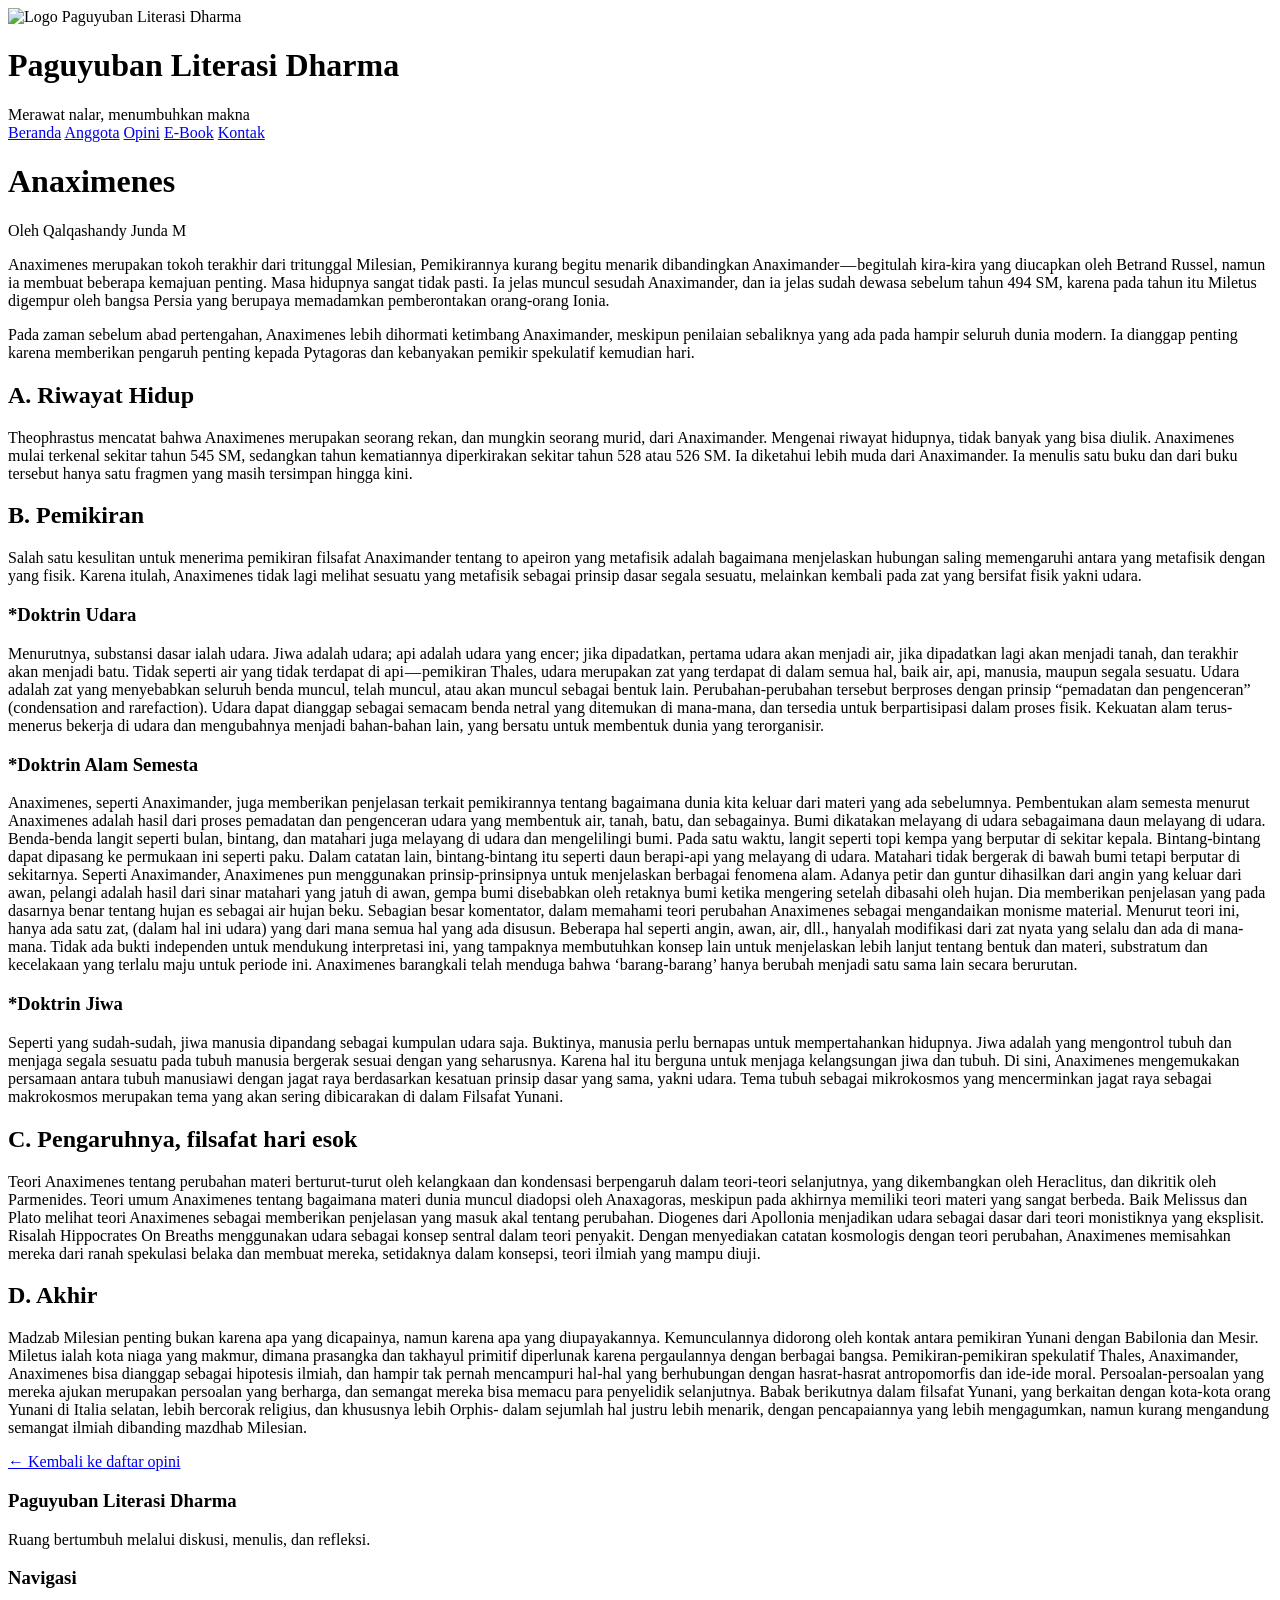
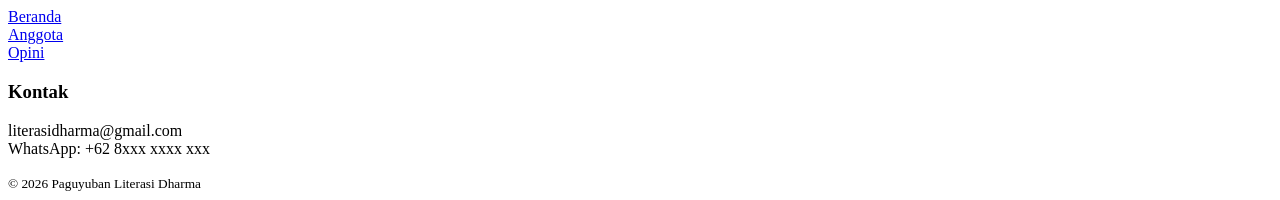
==== anaximenes.html @ f736228f "Add files via upload" ====
<!DOCTYPE html>
<html lang="id">
<head>
  <meta charset="UTF-8">
  <title>Anaximenes | Paguyuban Literasi Dharma</title>

  <link href="https://fonts.googleapis.com/css2?family=Playfair+Display:wght@600;700;800&family=Source+Serif+4:wght@400;500;600&display=swap" rel="stylesheet">
  <link rel="stylesheet" href="../css/style.css">
</head>
<body>

<header class="header">
  <div class="header-inner">

    <div class="brand">
      <img src="../assets/img/logo.png" alt="Logo Paguyuban Literasi Dharma" class="logo">
      <div class="brand-text">
        <h1>Paguyuban Literasi Dharma</h1>
        <span>Merawat nalar, menumbuhkan makna</span>
      </div>
    </div>

    <nav class="navbar">
      <a href="../index.html">Beranda</a>
      <a href="../anggota.html">Anggota</a>
      <a href="../opini.html" class="active">Opini</a>
      <a href="../ebook.html">E-Book</a>
      <a href="../kontak.html">Kontak</a>
    </nav>

  </div>
</header>

<main class="container opini-detail">

  <h1 class="opini-judul">Anaximenes</h1>
  <p class="opini-penulis">Oleh Qalqashandy Junda M</p>

  <article class="opini-isi">

    <p>
      Anaximenes merupakan tokoh terakhir dari tritunggal 
      Milesian, Pemikirannya kurang begitu menarik dibandingkan 
      Anaximander — begitulah kira-kira yang diucapkan oleh Betrand 
      Russel, namun ia membuat beberapa kemajuan penting. Masa hidupnya 
      sangat tidak pasti. Ia jelas muncul sesudah Anaximander, dan ia jelas sudah 
      dewasa sebelum tahun 494 SM, karena pada tahun itu Miletus digempur oleh bangsa 
      Persia yang berupaya memadamkan pemberontakan orang-orang Ionia.
    </p>

    <p>
      Pada zaman sebelum abad pertengahan, Anaximenes lebih dihormati ketimbang Anaximander, meskipun penilaian sebaliknya yang ada pada hampir seluruh dunia modern. Ia dianggap penting karena memberikan pengaruh penting kepada Pytagoras dan kebanyakan pemikir spekulatif kemudian hari.
    </p>

    <h2>A. Riwayat Hidup</h2>
    <p>
      Theophrastus mencatat bahwa Anaximenes merupakan seorang rekan, dan mungkin seorang murid, dari Anaximander. Mengenai riwayat hidupnya, tidak banyak yang bisa diulik. Anaximenes mulai terkenal sekitar tahun 545 SM, sedangkan tahun kematiannya diperkirakan sekitar tahun 528 atau 526 SM. Ia diketahui lebih muda dari Anaximander. Ia menulis satu buku dan dari buku tersebut hanya satu fragmen yang masih tersimpan hingga kini.
    </p>

    <h2>B. Pemikiran</h2>
    <p>
      Salah satu kesulitan untuk menerima pemikiran filsafat Anaximander tentang to apeiron yang metafisik adalah bagaimana menjelaskan hubungan saling memengaruhi antara yang metafisik dengan yang fisik. Karena itulah, Anaximenes tidak lagi melihat sesuatu yang metafisik sebagai prinsip dasar segala sesuatu, melainkan kembali pada zat yang bersifat fisik yakni udara.
    </p>

    <h3>*Doktrin Udara</h3>
    <p>
      Menurutnya, substansi dasar ialah udara. Jiwa adalah udara; api adalah udara yang encer; jika dipadatkan, pertama udara akan menjadi air, jika dipadatkan lagi akan menjadi tanah, dan terakhir akan menjadi batu. Tidak seperti air yang tidak terdapat di api — pemikiran Thales, udara merupakan zat yang terdapat di dalam semua hal, baik air, api, manusia, maupun segala sesuatu.

Udara adalah zat yang menyebabkan seluruh benda muncul, telah muncul, atau akan muncul sebagai bentuk lain. Perubahan-perubahan tersebut berproses dengan prinsip “pemadatan dan pengenceran” (condensation and rarefaction). Udara dapat dianggap sebagai semacam benda netral yang ditemukan di mana-mana, dan tersedia untuk berpartisipasi dalam proses fisik. Kekuatan alam terus-menerus bekerja di udara dan mengubahnya menjadi bahan-bahan lain, yang bersatu untuk membentuk dunia yang terorganisir.
    </p>

    <h3>*Doktrin Alam Semesta</h3>
    <p>
      Anaximenes, seperti Anaximander, juga memberikan penjelasan terkait pemikirannya tentang bagaimana dunia kita keluar dari materi yang ada sebelumnya. Pembentukan alam semesta menurut Anaximenes adalah hasil dari proses pemadatan dan pengenceran udara yang membentuk air, tanah, batu, dan sebagainya. Bumi dikatakan melayang di udara sebagaimana daun melayang di udara. Benda-benda langit seperti bulan, bintang, dan matahari juga melayang di udara dan mengelilingi bumi. Pada satu waktu, langit seperti topi kempa yang berputar di sekitar kepala. Bintang-bintang dapat dipasang ke permukaan ini seperti paku. Dalam catatan lain, bintang-bintang itu seperti daun berapi-api yang melayang di udara. Matahari tidak bergerak di bawah bumi tetapi berputar di sekitarnya.
      Seperti Anaximander, Anaximenes pun menggunakan prinsip-prinsipnya untuk menjelaskan berbagai fenomena alam. Adanya petir dan guntur dihasilkan dari angin yang keluar dari awan, pelangi adalah hasil dari sinar matahari yang jatuh di awan, gempa bumi disebabkan oleh retaknya bumi ketika mengering setelah dibasahi oleh hujan. Dia memberikan penjelasan yang pada dasarnya benar tentang hujan es sebagai air hujan beku.

Sebagian besar komentator, dalam memahami teori perubahan Anaximenes sebagai mengandaikan monisme material. Menurut teori ini, hanya ada satu zat, (dalam hal ini udara) yang dari mana semua hal yang ada disusun. Beberapa hal seperti angin, awan, air, dll., hanyalah modifikasi dari zat nyata yang selalu dan ada di mana-mana. Tidak ada bukti independen untuk mendukung interpretasi ini, yang tampaknya membutuhkan konsep lain untuk menjelaskan lebih lanjut tentang bentuk dan materi, substratum dan kecelakaan yang terlalu maju untuk periode ini. Anaximenes barangkali telah menduga bahwa ‘barang-barang’ hanya berubah menjadi satu sama lain secara berurutan.
    </p>

    <h3>*Doktrin Jiwa</h3>
    <p>
      Seperti yang sudah-sudah, jiwa manusia dipandang sebagai kumpulan udara saja. Buktinya, manusia perlu bernapas untuk mempertahankan hidupnya. Jiwa adalah yang mengontrol tubuh dan menjaga segala sesuatu pada tubuh manusia bergerak sesuai dengan yang seharusnya. Karena hal itu berguna untuk menjaga kelangsungan jiwa dan tubuh.

Di sini, Anaximenes mengemukakan persamaan antara tubuh manusiawi dengan jagat raya berdasarkan kesatuan prinsip dasar yang sama, yakni udara. Tema tubuh sebagai mikrokosmos yang mencerminkan jagat raya sebagai makrokosmos merupakan tema yang akan sering dibicarakan di dalam Filsafat Yunani.
    </p>

    <h2>C. Pengaruhnya, filsafat hari esok</h2>
    <p>
      Teori Anaximenes tentang perubahan materi berturut-turut oleh kelangkaan dan kondensasi berpengaruh dalam teori-teori selanjutnya, yang dikembangkan oleh Heraclitus, dan dikritik oleh Parmenides. Teori umum Anaximenes tentang bagaimana materi dunia muncul diadopsi oleh Anaxagoras, meskipun pada akhirnya memiliki teori materi yang sangat berbeda.

Baik Melissus dan Plato melihat teori Anaximenes sebagai memberikan penjelasan yang masuk akal tentang perubahan. Diogenes dari Apollonia menjadikan udara sebagai dasar dari teori monistiknya yang eksplisit. Risalah Hippocrates On Breaths menggunakan udara sebagai konsep sentral dalam teori penyakit. Dengan menyediakan catatan kosmologis dengan teori perubahan, Anaximenes memisahkan mereka dari ranah spekulasi belaka dan membuat mereka, setidaknya dalam konsepsi, teori ilmiah yang mampu diuji.
    </p>

    <h2>D. Akhir</h2>
    <p>
      Madzab Milesian penting bukan karena apa yang dicapainya, namun karena apa yang diupayakannya. Kemunculannya didorong oleh kontak antara pemikiran Yunani dengan Babilonia dan Mesir. Miletus ialah kota niaga yang makmur, dimana prasangka dan takhayul primitif diperlunak karena pergaulannya dengan berbagai bangsa. Pemikiran-pemikiran spekulatif Thales, Anaximander, Anaximenes bisa dianggap sebagai hipotesis ilmiah, dan hampir tak pernah mencampuri hal-hal yang berhubungan dengan hasrat-hasrat antropomorfis dan ide-ide moral.

Persoalan-persoalan yang mereka ajukan merupakan persoalan yang berharga, dan semangat mereka bisa memacu para penyelidik selanjutnya.

Babak berikutnya dalam filsafat Yunani, yang berkaitan dengan kota-kota orang Yunani di Italia selatan, lebih bercorak religius, dan khususnya lebih Orphis- dalam sejumlah hal justru lebih menarik, dengan pencapaiannya yang lebih mengagumkan, namun kurang mengandung semangat ilmiah dibanding mazdhab Milesian.
    </p>

  </article>

  <a href="../opini.html" class="back-link">← Kembali ke daftar opini</a>

</main>

<footer class="footer">
  <div class="footer-inner">
    <div>
      <h3>Paguyuban Literasi Dharma</h3>
      <p>Ruang bertumbuh melalui diskusi, menulis, dan refleksi.</p>
    </div>

    <div>
      <h3>Navigasi</h3>
      <p>
        <a href="../index.html">Beranda</a><br>
        <a href="../anggota.html">Anggota</a><br>
        <a href="../opini.html">Opini</a>
      </p>
    </div>

    <div>
      <h3>Kontak</h3>
      <p>
        literasidharma@gmail.com<br>
        WhatsApp: +62 8xxx xxxx xxx
      </p>
    </div>
  </div>

  <small>© 2026 Paguyuban Literasi Dharma</small>
</footer>

</body>
</html>
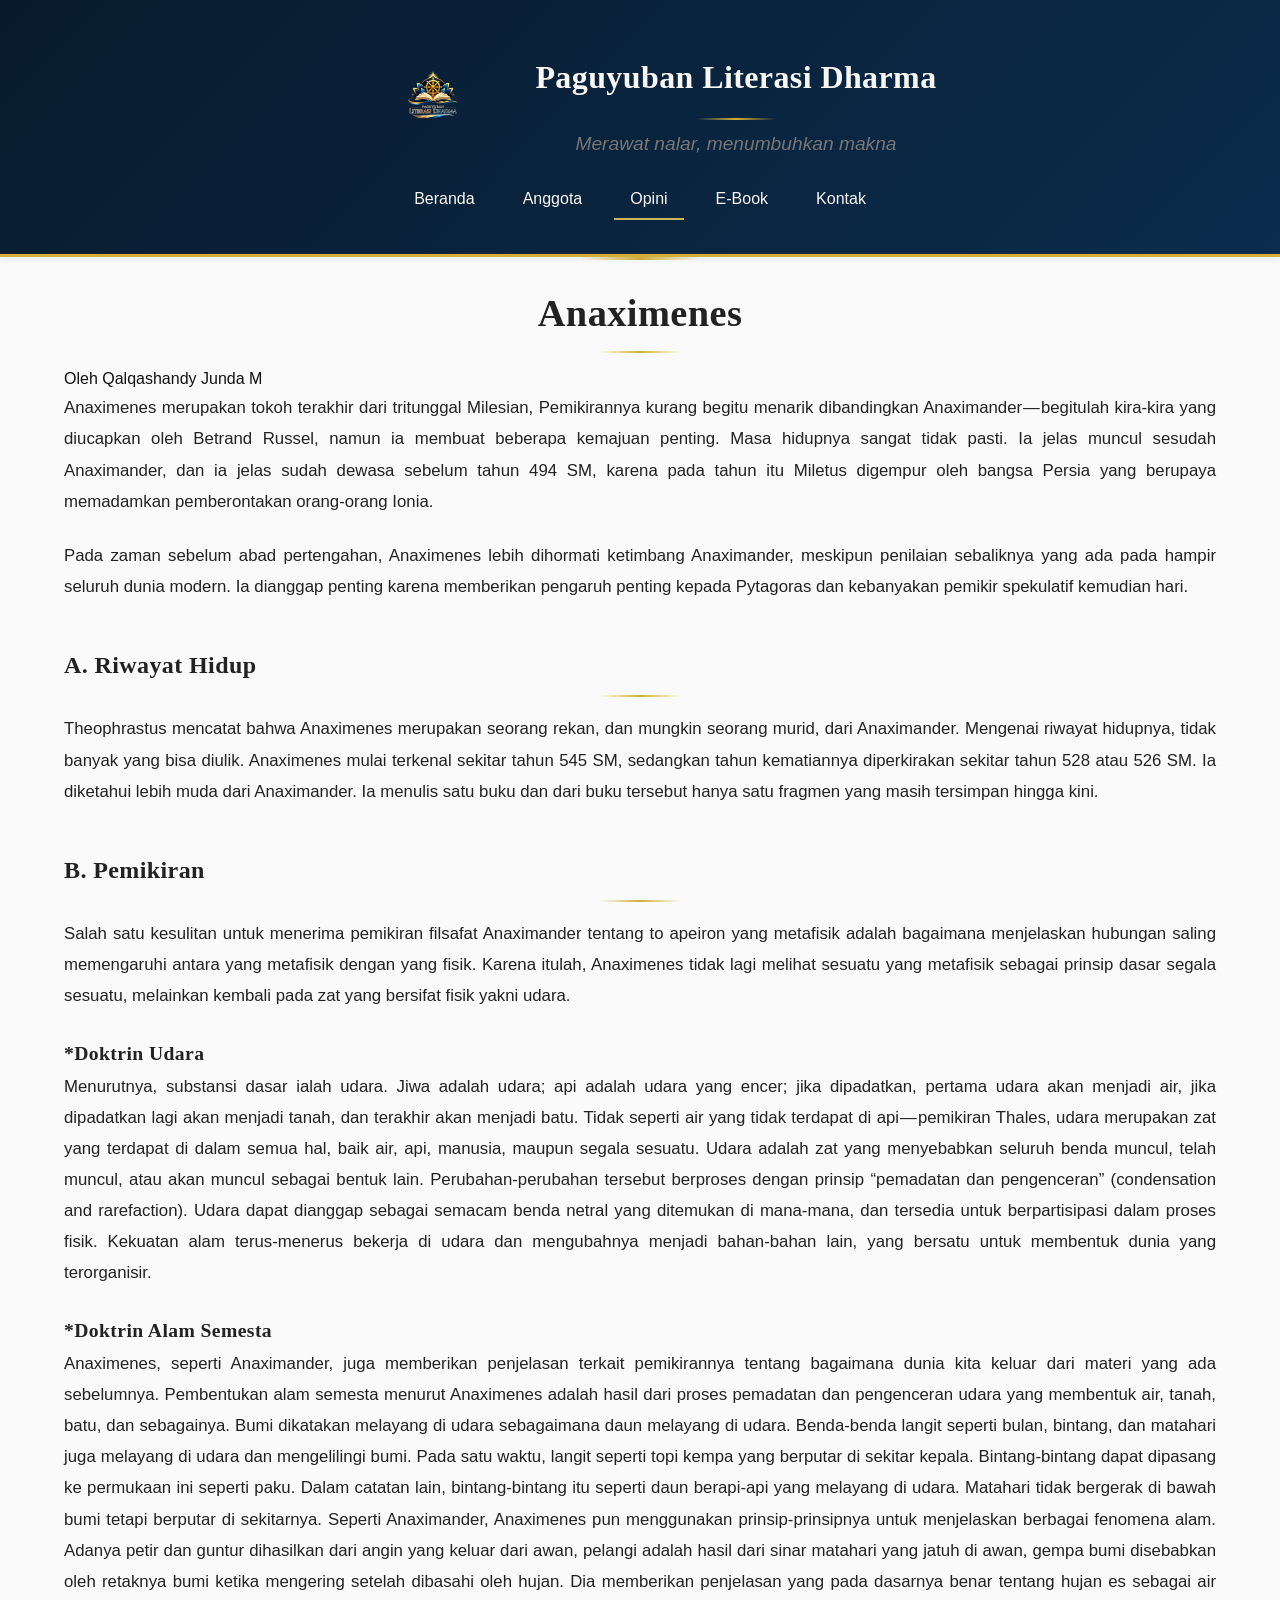
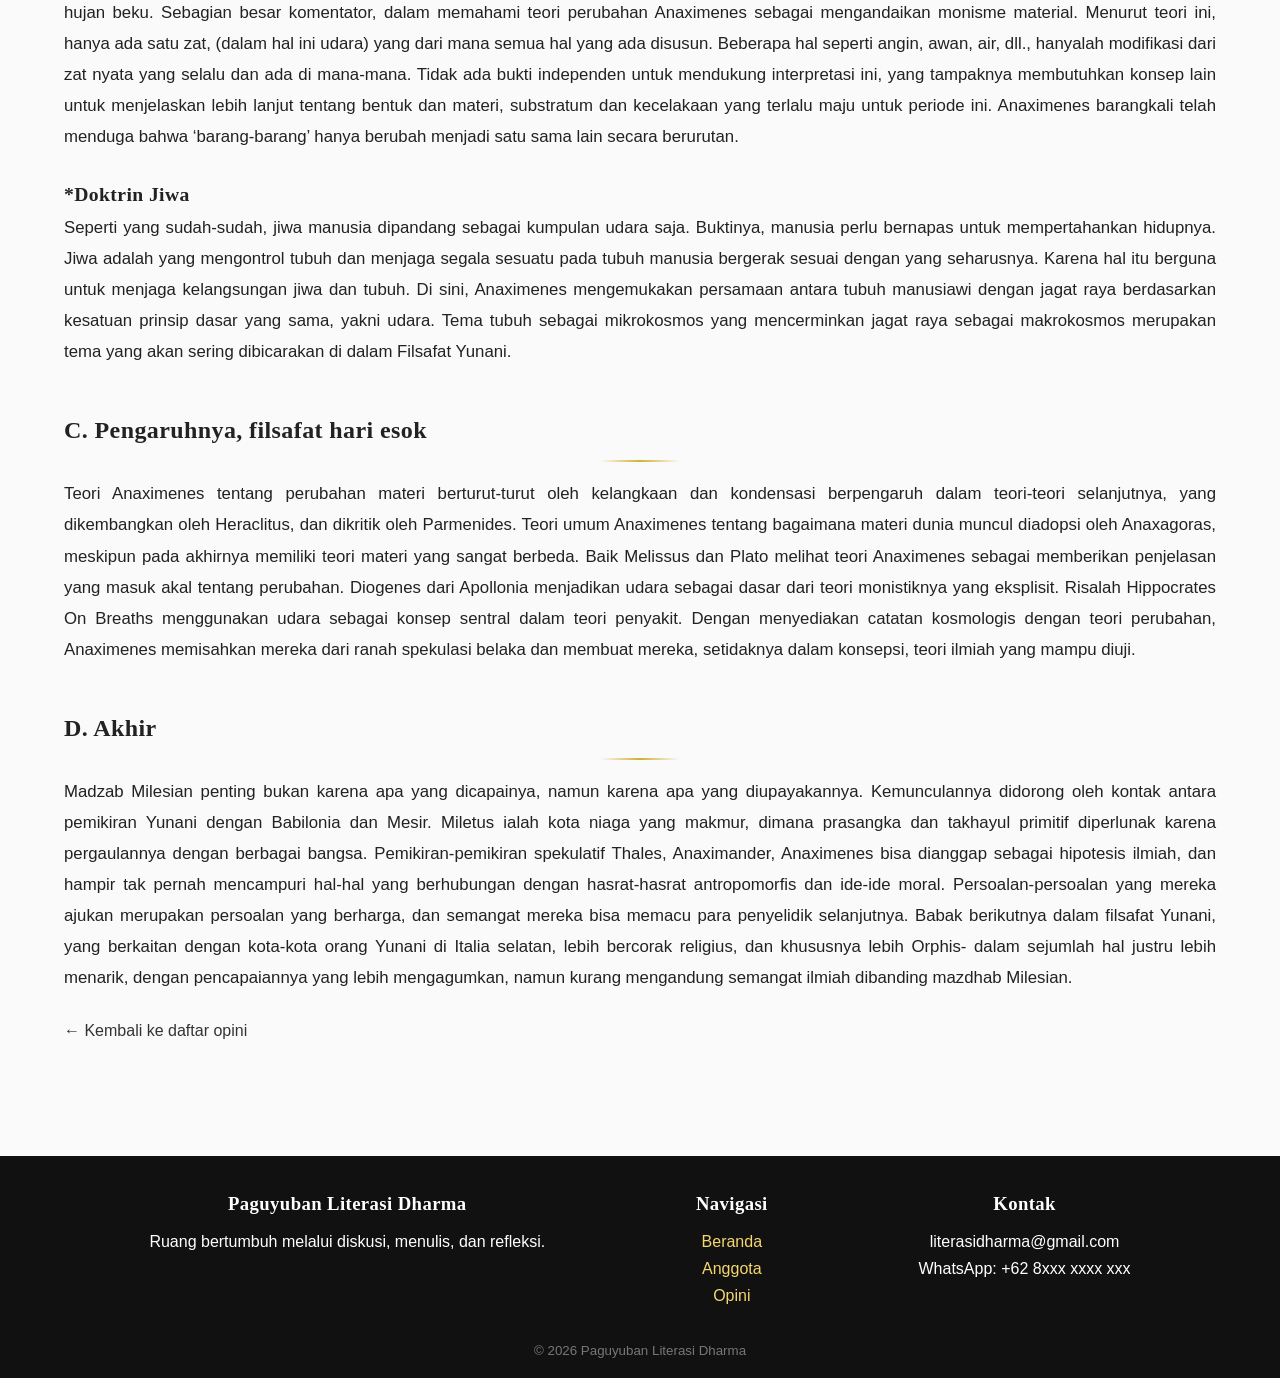
==== commit 29f28496: "Initial commit" ====
--- a/anaximenes.html
+++ b/anaximenes.html
@@ -1,138 +1,138 @@
-<!DOCTYPE html>
-<html lang="id">
-<head>
-  <meta charset="UTF-8">
-  <title>Anaximenes | Paguyuban Literasi Dharma</title>
-
-  <link href="https://fonts.googleapis.com/css2?family=Playfair+Display:wght@600;700;800&family=Source+Serif+4:wght@400;500;600&display=swap" rel="stylesheet">
-  <link rel="stylesheet" href="../css/style.css">
-</head>
-<body>
-
-<header class="header">
-  <div class="header-inner">
-
-    <div class="brand">
-      <img src="../assets/img/logo.png" alt="Logo Paguyuban Literasi Dharma" class="logo">
-      <div class="brand-text">
-        <h1>Paguyuban Literasi Dharma</h1>
-        <span>Merawat nalar, menumbuhkan makna</span>
-      </div>
-    </div>
-
-    <nav class="navbar">
-      <a href="../index.html">Beranda</a>
-      <a href="../anggota.html">Anggota</a>
-      <a href="../opini.html" class="active">Opini</a>
-      <a href="../ebook.html">E-Book</a>
-      <a href="../kontak.html">Kontak</a>
-    </nav>
-
-  </div>
-</header>
-
-<main class="container opini-detail">
-
-  <h1 class="opini-judul">Anaximenes</h1>
-  <p class="opini-penulis">Oleh Qalqashandy Junda M</p>
-
-  <article class="opini-isi">
-
-    <p>
-      Anaximenes merupakan tokoh terakhir dari tritunggal 
-      Milesian, Pemikirannya kurang begitu menarik dibandingkan 
-      Anaximander — begitulah kira-kira yang diucapkan oleh Betrand 
-      Russel, namun ia membuat beberapa kemajuan penting. Masa hidupnya 
-      sangat tidak pasti. Ia jelas muncul sesudah Anaximander, dan ia jelas sudah 
-      dewasa sebelum tahun 494 SM, karena pada tahun itu Miletus digempur oleh bangsa 
-      Persia yang berupaya memadamkan pemberontakan orang-orang Ionia.
-    </p>
-
-    <p>
-      Pada zaman sebelum abad pertengahan, Anaximenes lebih dihormati ketimbang Anaximander, meskipun penilaian sebaliknya yang ada pada hampir seluruh dunia modern. Ia dianggap penting karena memberikan pengaruh penting kepada Pytagoras dan kebanyakan pemikir spekulatif kemudian hari.
-    </p>
-
-    <h2>A. Riwayat Hidup</h2>
-    <p>
-      Theophrastus mencatat bahwa Anaximenes merupakan seorang rekan, dan mungkin seorang murid, dari Anaximander. Mengenai riwayat hidupnya, tidak banyak yang bisa diulik. Anaximenes mulai terkenal sekitar tahun 545 SM, sedangkan tahun kematiannya diperkirakan sekitar tahun 528 atau 526 SM. Ia diketahui lebih muda dari Anaximander. Ia menulis satu buku dan dari buku tersebut hanya satu fragmen yang masih tersimpan hingga kini.
-    </p>
-
-    <h2>B. Pemikiran</h2>
-    <p>
-      Salah satu kesulitan untuk menerima pemikiran filsafat Anaximander tentang to apeiron yang metafisik adalah bagaimana menjelaskan hubungan saling memengaruhi antara yang metafisik dengan yang fisik. Karena itulah, Anaximenes tidak lagi melihat sesuatu yang metafisik sebagai prinsip dasar segala sesuatu, melainkan kembali pada zat yang bersifat fisik yakni udara.
-    </p>
-
-    <h3>*Doktrin Udara</h3>
-    <p>
-      Menurutnya, substansi dasar ialah udara. Jiwa adalah udara; api adalah udara yang encer; jika dipadatkan, pertama udara akan menjadi air, jika dipadatkan lagi akan menjadi tanah, dan terakhir akan menjadi batu. Tidak seperti air yang tidak terdapat di api — pemikiran Thales, udara merupakan zat yang terdapat di dalam semua hal, baik air, api, manusia, maupun segala sesuatu.
-
-Udara adalah zat yang menyebabkan seluruh benda muncul, telah muncul, atau akan muncul sebagai bentuk lain. Perubahan-perubahan tersebut berproses dengan prinsip “pemadatan dan pengenceran” (condensation and rarefaction). Udara dapat dianggap sebagai semacam benda netral yang ditemukan di mana-mana, dan tersedia untuk berpartisipasi dalam proses fisik. Kekuatan alam terus-menerus bekerja di udara dan mengubahnya menjadi bahan-bahan lain, yang bersatu untuk membentuk dunia yang terorganisir.
-    </p>
-
-    <h3>*Doktrin Alam Semesta</h3>
-    <p>
-      Anaximenes, seperti Anaximander, juga memberikan penjelasan terkait pemikirannya tentang bagaimana dunia kita keluar dari materi yang ada sebelumnya. Pembentukan alam semesta menurut Anaximenes adalah hasil dari proses pemadatan dan pengenceran udara yang membentuk air, tanah, batu, dan sebagainya. Bumi dikatakan melayang di udara sebagaimana daun melayang di udara. Benda-benda langit seperti bulan, bintang, dan matahari juga melayang di udara dan mengelilingi bumi. Pada satu waktu, langit seperti topi kempa yang berputar di sekitar kepala. Bintang-bintang dapat dipasang ke permukaan ini seperti paku. Dalam catatan lain, bintang-bintang itu seperti daun berapi-api yang melayang di udara. Matahari tidak bergerak di bawah bumi tetapi berputar di sekitarnya.
-      Seperti Anaximander, Anaximenes pun menggunakan prinsip-prinsipnya untuk menjelaskan berbagai fenomena alam. Adanya petir dan guntur dihasilkan dari angin yang keluar dari awan, pelangi adalah hasil dari sinar matahari yang jatuh di awan, gempa bumi disebabkan oleh retaknya bumi ketika mengering setelah dibasahi oleh hujan. Dia memberikan penjelasan yang pada dasarnya benar tentang hujan es sebagai air hujan beku.
-
-Sebagian besar komentator, dalam memahami teori perubahan Anaximenes sebagai mengandaikan monisme material. Menurut teori ini, hanya ada satu zat, (dalam hal ini udara) yang dari mana semua hal yang ada disusun. Beberapa hal seperti angin, awan, air, dll., hanyalah modifikasi dari zat nyata yang selalu dan ada di mana-mana. Tidak ada bukti independen untuk mendukung interpretasi ini, yang tampaknya membutuhkan konsep lain untuk menjelaskan lebih lanjut tentang bentuk dan materi, substratum dan kecelakaan yang terlalu maju untuk periode ini. Anaximenes barangkali telah menduga bahwa ‘barang-barang’ hanya berubah menjadi satu sama lain secara berurutan.
-    </p>
-
-    <h3>*Doktrin Jiwa</h3>
-    <p>
-      Seperti yang sudah-sudah, jiwa manusia dipandang sebagai kumpulan udara saja. Buktinya, manusia perlu bernapas untuk mempertahankan hidupnya. Jiwa adalah yang mengontrol tubuh dan menjaga segala sesuatu pada tubuh manusia bergerak sesuai dengan yang seharusnya. Karena hal itu berguna untuk menjaga kelangsungan jiwa dan tubuh.
-
-Di sini, Anaximenes mengemukakan persamaan antara tubuh manusiawi dengan jagat raya berdasarkan kesatuan prinsip dasar yang sama, yakni udara. Tema tubuh sebagai mikrokosmos yang mencerminkan jagat raya sebagai makrokosmos merupakan tema yang akan sering dibicarakan di dalam Filsafat Yunani.
-    </p>
-
-    <h2>C. Pengaruhnya, filsafat hari esok</h2>
-    <p>
-      Teori Anaximenes tentang perubahan materi berturut-turut oleh kelangkaan dan kondensasi berpengaruh dalam teori-teori selanjutnya, yang dikembangkan oleh Heraclitus, dan dikritik oleh Parmenides. Teori umum Anaximenes tentang bagaimana materi dunia muncul diadopsi oleh Anaxagoras, meskipun pada akhirnya memiliki teori materi yang sangat berbeda.
-
-Baik Melissus dan Plato melihat teori Anaximenes sebagai memberikan penjelasan yang masuk akal tentang perubahan. Diogenes dari Apollonia menjadikan udara sebagai dasar dari teori monistiknya yang eksplisit. Risalah Hippocrates On Breaths menggunakan udara sebagai konsep sentral dalam teori penyakit. Dengan menyediakan catatan kosmologis dengan teori perubahan, Anaximenes memisahkan mereka dari ranah spekulasi belaka dan membuat mereka, setidaknya dalam konsepsi, teori ilmiah yang mampu diuji.
-    </p>
-
-    <h2>D. Akhir</h2>
-    <p>
-      Madzab Milesian penting bukan karena apa yang dicapainya, namun karena apa yang diupayakannya. Kemunculannya didorong oleh kontak antara pemikiran Yunani dengan Babilonia dan Mesir. Miletus ialah kota niaga yang makmur, dimana prasangka dan takhayul primitif diperlunak karena pergaulannya dengan berbagai bangsa. Pemikiran-pemikiran spekulatif Thales, Anaximander, Anaximenes bisa dianggap sebagai hipotesis ilmiah, dan hampir tak pernah mencampuri hal-hal yang berhubungan dengan hasrat-hasrat antropomorfis dan ide-ide moral.
-
-Persoalan-persoalan yang mereka ajukan merupakan persoalan yang berharga, dan semangat mereka bisa memacu para penyelidik selanjutnya.
-
-Babak berikutnya dalam filsafat Yunani, yang berkaitan dengan kota-kota orang Yunani di Italia selatan, lebih bercorak religius, dan khususnya lebih Orphis- dalam sejumlah hal justru lebih menarik, dengan pencapaiannya yang lebih mengagumkan, namun kurang mengandung semangat ilmiah dibanding mazdhab Milesian.
-    </p>
-
-  </article>
-
-  <a href="../opini.html" class="back-link">← Kembali ke daftar opini</a>
-
-</main>
-
-<footer class="footer">
-  <div class="footer-inner">
-    <div>
-      <h3>Paguyuban Literasi Dharma</h3>
-      <p>Ruang bertumbuh melalui diskusi, menulis, dan refleksi.</p>
-    </div>
-
-    <div>
-      <h3>Navigasi</h3>
-      <p>
-        <a href="../index.html">Beranda</a><br>
-        <a href="../anggota.html">Anggota</a><br>
-        <a href="../opini.html">Opini</a>
-      </p>
-    </div>
-
-    <div>
-      <h3>Kontak</h3>
-      <p>
-        literasidharma@gmail.com<br>
-        WhatsApp: +62 8xxx xxxx xxx
-      </p>
-    </div>
-  </div>
-
-  <small>© 2026 Paguyuban Literasi Dharma</small>
-</footer>
-
-</body>
-</html>
+<!DOCTYPE html>
+<html lang="id">
+<head>
+  <meta charset="UTF-8">
+  <title>Anaximenes | Paguyuban Literasi Dharma</title>
+
+  <link href="https://fonts.googleapis.com/css2?family=Playfair+Display:wght@600;700;800&family=Source+Serif+4:wght@400;500;600&display=swap" rel="stylesheet">
+  <link rel="stylesheet" href="../css/style.css">
+</head>
+<body>
+
+<header class="header">
+  <div class="header-inner">
+
+    <div class="brand">
+      <img src="../assets/img/logo.png" alt="Logo Paguyuban Literasi Dharma" class="logo">
+      <div class="brand-text">
+        <h1>Paguyuban Literasi Dharma</h1>
+        <span>Merawat nalar, menumbuhkan makna</span>
+      </div>
+    </div>
+
+    <nav class="navbar">
+      <a href="../index.html">Beranda</a>
+      <a href="../anggota.html">Anggota</a>
+      <a href="../opini.html" class="active">Opini</a>
+      <a href="../ebook.html">E-Book</a>
+      <a href="../kontak.html">Kontak</a>
+    </nav>
+
+  </div>
+</header>
+
+<main class="container opini-detail">
+
+  <h1 class="opini-judul">Anaximenes</h1>
+  <p class="opini-penulis">Oleh Qalqashandy Junda M</p>
+
+  <article class="opini-isi">
+
+    <p>
+      Anaximenes merupakan tokoh terakhir dari tritunggal 
+      Milesian, Pemikirannya kurang begitu menarik dibandingkan 
+      Anaximander — begitulah kira-kira yang diucapkan oleh Betrand 
+      Russel, namun ia membuat beberapa kemajuan penting. Masa hidupnya 
+      sangat tidak pasti. Ia jelas muncul sesudah Anaximander, dan ia jelas sudah 
+      dewasa sebelum tahun 494 SM, karena pada tahun itu Miletus digempur oleh bangsa 
+      Persia yang berupaya memadamkan pemberontakan orang-orang Ionia.
+    </p>
+
+    <p>
+      Pada zaman sebelum abad pertengahan, Anaximenes lebih dihormati ketimbang Anaximander, meskipun penilaian sebaliknya yang ada pada hampir seluruh dunia modern. Ia dianggap penting karena memberikan pengaruh penting kepada Pytagoras dan kebanyakan pemikir spekulatif kemudian hari.
+    </p>
+
+    <h2>A. Riwayat Hidup</h2>
+    <p>
+      Theophrastus mencatat bahwa Anaximenes merupakan seorang rekan, dan mungkin seorang murid, dari Anaximander. Mengenai riwayat hidupnya, tidak banyak yang bisa diulik. Anaximenes mulai terkenal sekitar tahun 545 SM, sedangkan tahun kematiannya diperkirakan sekitar tahun 528 atau 526 SM. Ia diketahui lebih muda dari Anaximander. Ia menulis satu buku dan dari buku tersebut hanya satu fragmen yang masih tersimpan hingga kini.
+    </p>
+
+    <h2>B. Pemikiran</h2>
+    <p>
+      Salah satu kesulitan untuk menerima pemikiran filsafat Anaximander tentang to apeiron yang metafisik adalah bagaimana menjelaskan hubungan saling memengaruhi antara yang metafisik dengan yang fisik. Karena itulah, Anaximenes tidak lagi melihat sesuatu yang metafisik sebagai prinsip dasar segala sesuatu, melainkan kembali pada zat yang bersifat fisik yakni udara.
+    </p>
+
+    <h3>*Doktrin Udara</h3>
+    <p>
+      Menurutnya, substansi dasar ialah udara. Jiwa adalah udara; api adalah udara yang encer; jika dipadatkan, pertama udara akan menjadi air, jika dipadatkan lagi akan menjadi tanah, dan terakhir akan menjadi batu. Tidak seperti air yang tidak terdapat di api — pemikiran Thales, udara merupakan zat yang terdapat di dalam semua hal, baik air, api, manusia, maupun segala sesuatu.
+
+Udara adalah zat yang menyebabkan seluruh benda muncul, telah muncul, atau akan muncul sebagai bentuk lain. Perubahan-perubahan tersebut berproses dengan prinsip “pemadatan dan pengenceran” (condensation and rarefaction). Udara dapat dianggap sebagai semacam benda netral yang ditemukan di mana-mana, dan tersedia untuk berpartisipasi dalam proses fisik. Kekuatan alam terus-menerus bekerja di udara dan mengubahnya menjadi bahan-bahan lain, yang bersatu untuk membentuk dunia yang terorganisir.
+    </p>
+
+    <h3>*Doktrin Alam Semesta</h3>
+    <p>
+      Anaximenes, seperti Anaximander, juga memberikan penjelasan terkait pemikirannya tentang bagaimana dunia kita keluar dari materi yang ada sebelumnya. Pembentukan alam semesta menurut Anaximenes adalah hasil dari proses pemadatan dan pengenceran udara yang membentuk air, tanah, batu, dan sebagainya. Bumi dikatakan melayang di udara sebagaimana daun melayang di udara. Benda-benda langit seperti bulan, bintang, dan matahari juga melayang di udara dan mengelilingi bumi. Pada satu waktu, langit seperti topi kempa yang berputar di sekitar kepala. Bintang-bintang dapat dipasang ke permukaan ini seperti paku. Dalam catatan lain, bintang-bintang itu seperti daun berapi-api yang melayang di udara. Matahari tidak bergerak di bawah bumi tetapi berputar di sekitarnya.
+      Seperti Anaximander, Anaximenes pun menggunakan prinsip-prinsipnya untuk menjelaskan berbagai fenomena alam. Adanya petir dan guntur dihasilkan dari angin yang keluar dari awan, pelangi adalah hasil dari sinar matahari yang jatuh di awan, gempa bumi disebabkan oleh retaknya bumi ketika mengering setelah dibasahi oleh hujan. Dia memberikan penjelasan yang pada dasarnya benar tentang hujan es sebagai air hujan beku.
+
+Sebagian besar komentator, dalam memahami teori perubahan Anaximenes sebagai mengandaikan monisme material. Menurut teori ini, hanya ada satu zat, (dalam hal ini udara) yang dari mana semua hal yang ada disusun. Beberapa hal seperti angin, awan, air, dll., hanyalah modifikasi dari zat nyata yang selalu dan ada di mana-mana. Tidak ada bukti independen untuk mendukung interpretasi ini, yang tampaknya membutuhkan konsep lain untuk menjelaskan lebih lanjut tentang bentuk dan materi, substratum dan kecelakaan yang terlalu maju untuk periode ini. Anaximenes barangkali telah menduga bahwa ‘barang-barang’ hanya berubah menjadi satu sama lain secara berurutan.
+    </p>
+
+    <h3>*Doktrin Jiwa</h3>
+    <p>
+      Seperti yang sudah-sudah, jiwa manusia dipandang sebagai kumpulan udara saja. Buktinya, manusia perlu bernapas untuk mempertahankan hidupnya. Jiwa adalah yang mengontrol tubuh dan menjaga segala sesuatu pada tubuh manusia bergerak sesuai dengan yang seharusnya. Karena hal itu berguna untuk menjaga kelangsungan jiwa dan tubuh.
+
+Di sini, Anaximenes mengemukakan persamaan antara tubuh manusiawi dengan jagat raya berdasarkan kesatuan prinsip dasar yang sama, yakni udara. Tema tubuh sebagai mikrokosmos yang mencerminkan jagat raya sebagai makrokosmos merupakan tema yang akan sering dibicarakan di dalam Filsafat Yunani.
+    </p>
+
+    <h2>C. Pengaruhnya, filsafat hari esok</h2>
+    <p>
+      Teori Anaximenes tentang perubahan materi berturut-turut oleh kelangkaan dan kondensasi berpengaruh dalam teori-teori selanjutnya, yang dikembangkan oleh Heraclitus, dan dikritik oleh Parmenides. Teori umum Anaximenes tentang bagaimana materi dunia muncul diadopsi oleh Anaxagoras, meskipun pada akhirnya memiliki teori materi yang sangat berbeda.
+
+Baik Melissus dan Plato melihat teori Anaximenes sebagai memberikan penjelasan yang masuk akal tentang perubahan. Diogenes dari Apollonia menjadikan udara sebagai dasar dari teori monistiknya yang eksplisit. Risalah Hippocrates On Breaths menggunakan udara sebagai konsep sentral dalam teori penyakit. Dengan menyediakan catatan kosmologis dengan teori perubahan, Anaximenes memisahkan mereka dari ranah spekulasi belaka dan membuat mereka, setidaknya dalam konsepsi, teori ilmiah yang mampu diuji.
+    </p>
+
+    <h2>D. Akhir</h2>
+    <p>
+      Madzab Milesian penting bukan karena apa yang dicapainya, namun karena apa yang diupayakannya. Kemunculannya didorong oleh kontak antara pemikiran Yunani dengan Babilonia dan Mesir. Miletus ialah kota niaga yang makmur, dimana prasangka dan takhayul primitif diperlunak karena pergaulannya dengan berbagai bangsa. Pemikiran-pemikiran spekulatif Thales, Anaximander, Anaximenes bisa dianggap sebagai hipotesis ilmiah, dan hampir tak pernah mencampuri hal-hal yang berhubungan dengan hasrat-hasrat antropomorfis dan ide-ide moral.
+
+Persoalan-persoalan yang mereka ajukan merupakan persoalan yang berharga, dan semangat mereka bisa memacu para penyelidik selanjutnya.
+
+Babak berikutnya dalam filsafat Yunani, yang berkaitan dengan kota-kota orang Yunani di Italia selatan, lebih bercorak religius, dan khususnya lebih Orphis- dalam sejumlah hal justru lebih menarik, dengan pencapaiannya yang lebih mengagumkan, namun kurang mengandung semangat ilmiah dibanding mazdhab Milesian.
+    </p>
+
+  </article>
+
+  <a href="../opini.html" class="back-link">← Kembali ke daftar opini</a>
+
+</main>
+
+<footer class="footer">
+  <div class="footer-inner">
+    <div>
+      <h3>Paguyuban Literasi Dharma</h3>
+      <p>Ruang bertumbuh melalui diskusi, menulis, dan refleksi.</p>
+    </div>
+
+    <div>
+      <h3>Navigasi</h3>
+      <p>
+        <a href="../index.html">Beranda</a><br>
+        <a href="../anggota.html">Anggota</a><br>
+        <a href="../opini.html">Opini</a>
+      </p>
+    </div>
+
+    <div>
+      <h3>Kontak</h3>
+      <p>
+        literasidharma@gmail.com<br>
+        WhatsApp: +62 8xxx xxxx xxx
+      </p>
+    </div>
+  </div>
+
+  <small>© 2026 Paguyuban Literasi Dharma</small>
+</footer>
+
+</body>
+</html>
--- a/css/style.css
+++ b/css/style.css
@@ -0,0 +1,1433 @@
+* {
+  margin: 0;
+  padding: 0;
+  box-sizing: border-box;
+}
+
+body {
+  font-family: 'Segoe UI', sans-serif;
+  background: #f4f4f4;
+  color: #222;
+  line-height: 1.6;
+}
+
+/* ===== HEADER ===== */
+.brand {
+  display: flex;
+  align-items: center;
+  gap: 12px;
+}
+
+.logo {
+  width: 70px;
+  height: 70px;
+  object-fit: contain;
+}
+
+.brand-text h1 {
+  font-size: 1.25rem;
+  color: #fff;
+}
+
+.brand-text span {
+  font-size: 0.8rem;
+  color: #bbb;
+  font-style: italic;
+}
+.header {
+  background: linear-gradient(135deg, #0d0d0d, #1c1c1c);
+  border-bottom: 1px solid rgba(255,255,255,0.08);
+  position: sticky;
+  top: 0;
+  z-index: 100;
+}
+
+.header-inner {
+  max-width: 1200px;
+  margin: auto;
+  padding: 18px 20px;
+  display: flex;
+  justify-content: space-between;
+  align-items: center;
+}
+
+/* BRAND */
+.brand h1 {
+  font-size: 1.3rem;
+  color: #fff;
+  letter-spacing: 0.6px;
+}
+
+.brand span {
+  font-size: 0.8rem;
+  color: #bbb;
+  font-style: italic;
+}
+
+/* NAVBAR */
+.navbar {
+  display: flex;
+  gap: 22px;
+}
+
+.navbar a {
+  color: #ddd;
+  text-decoration: none;
+  font-weight: 500;
+  position: relative;
+  padding-bottom: 4px;
+}
+
+.navbar a::after {
+  content: "";
+  position: absolute;
+  left: 0;
+  bottom: 0;
+  width: 0;
+  height: 2px;
+  background: #c9b458;
+  transition: 0.3s;
+}
+
+.navbar a:hover::after,
+.navbar a.active::after {
+  width: 100%;
+}
+
+/* ===== CONTAINER ===== */
+.container {
+  max-width: 1100px;
+  margin: 60px auto;
+  padding: 0 20px;
+}
+
+.center {
+  text-align: center;
+}
+
+.tagline {
+  margin-top: 12px;
+  color: #555;
+  font-style: italic;
+}
+
+/* ===== ANGGOTA ===== */
+.anggota-grid {
+  display: grid;
+  grid-template-columns: repeat(auto-fit, minmax(220px, 1fr));
+  gap: 30px;
+  margin-top: 40px;
+}
+
+.anggota-card {
+  background: #fff;
+  border-radius: 14px;
+  padding: 22px;
+  text-align: center;
+  box-shadow: 0 12px 30px rgba(0,0,0,0.08);
+  transition: transform 0.25s;
+}
+
+.anggota-card:hover {
+  transform: translateY(-6px);
+}
+
+.foto-anggota {
+  width: 140px;
+  height: 140px;
+  object-fit: cover;
+  border-radius: 50%;
+  border: 4px solid #eee;
+  margin-bottom: 14px;
+}
+
+.nama-anggota {
+  font-size: 1.05rem;
+  font-weight: 600;
+}
+
+.motto-anggota {
+  font-size: 0.9rem;
+  color: #555;
+  margin-top: 8px;
+  font-style: italic;
+}
+
+/* ===== SECTION ===== */
+.section {
+  margin-top: 80px;
+}
+
+.section h2 {
+  font-size: 1.4rem;
+  margin-bottom: 10px;
+}
+
+.section p {
+  color: #444;
+}
+
+/* ===== FOOTER ===== */
+.footer {
+  background: #111;
+  color: #ccc;
+  padding: 40px 20px;
+  margin-top: 80px;
+}
+
+.footer-inner {
+  max-width: 1100px;
+  margin: auto;
+  display: grid;
+  grid-template-columns: repeat(auto-fit, minmax(250px, 1fr));
+  gap: 30px;
+}
+
+.footer h3 {
+  color: #fff;
+  margin-bottom: 10px;
+}
+
+.footer a {
+  color: #c9b458;
+  text-decoration: none;
+}
+
+.footer small {
+  display: block;
+  text-align: center;
+  margin-top: 30px;
+  color: #777;
+}
+
+/* ===== E-BOOK ===== */
+.ebook-grid {
+  display: grid;
+  grid-template-columns: repeat(auto-fit, minmax(260px, 1fr));
+  gap: 30px;
+  margin-top: 40px;
+}
+
+.ebook-card {
+  background: #fff;
+  padding: 26px;
+  border-radius: 16px;
+  box-shadow: 0 12px 30px rgba(0,0,0,0.08);
+  transition: transform .25s;
+}
+
+.ebook-card:hover {
+  transform: translateY(-6px);
+}
+
+.ebook-card h3 {
+  margin-bottom: 10px;
+}
+
+.ebook-card p {
+  font-size: 0.9rem;
+  color: #555;
+}
+
+.btn {
+  display: inline-block;
+  margin-top: 16px;
+  padding: 8px 16px;
+  background: #c9b458;
+  color: #111;
+  text-decoration: none;
+  border-radius: 8px;
+  font-size: 0.85rem;
+}
+* {
+  box-sizing: border-box;
+  font-family: 'Segoe UI', sans-serif;
+}
+
+body {
+  margin: 0;
+  background: linear-gradient(135deg, #1e1b4b, #312e81);
+  color: #fff;
+  min-height: 100vh;
+}
+
+.container {
+  max-width: 900px;
+  margin: auto;
+  padding: 60px 20px;
+}
+
+h1 {
+  text-align: center;
+  font-size: 2.4rem;
+  margin-bottom: 10px;
+}
+
+p.subtitle {
+  text-align: center;
+  opacity: 0.85;
+  margin-bottom: 40px;
+}
+
+.ebook-grid {
+  display: grid;
+  grid-template-columns: repeat(auto-fit, minmax(240px, 1fr));
+  gap: 24px;
+}
+
+.ebook-card {
+  background: rgba(255,255,255,0.08);
+  border-radius: 16px;
+  padding: 24px;
+  box-shadow: 0 10px 25px rgba(0,0,0,0.25);
+  transition: transform 0.3s, box-shadow 0.3s;
+}
+
+.ebook-card:hover {
+  transform: translateY(-8px);
+  box-shadow: 0 18px 35px rgba(0,0,0,0.35);
+}
+
+.ebook-title {
+  font-size: 1.1rem;
+  margin-bottom: 16px;
+}
+
+.ebook-btn {
+  display: inline-block;
+  padding: 10px 18px;
+  background: #6366f1;
+  color: white;
+  text-decoration: none;
+  border-radius: 999px;
+  font-size: 0.9rem;
+  transition: background 0.3s;
+}
+
+.ebook-btn:hover {
+  background: #818cf8;
+}
+.ebook-grid {
+  display: grid;
+  grid-template-columns: repeat(auto-fit, minmax(240px, 1fr));
+  gap: 20px;
+  margin-top: 40px;
+}
+
+.ebook-card {
+  background: #fff;
+  border-radius: 12px;
+  padding: 24px;
+  box-shadow: 0 10px 30px rgba(0,0,0,.08);
+  transition: transform .2s;
+}
+
+.ebook-card:hover {
+  transform: translateY(-5px);
+}
+
+.ebook-card h3 {
+  margin-bottom: 8px;
+}
+
+.ebook-card .btn {
+  display: inline-block;
+  margin-top: 12px;
+  padding: 10px 16px;
+  background: #5b2d8b;
+  color: #fff;
+  border-radius: 6px;
+  text-decoration: none;
+}
+/* FIX: paksa judul ebook terlihat */
+.ebook-title {
+  display: block !important;
+  font-size: 20px !important;
+  font-weight: 700 !important;
+  color: #222 !important;
+  margin-bottom: 10px;
+  line-height: 1.3;
+}
+
+
+body {
+  background: linear-gradient(180deg, #f9f7f3, #eef2f6);
+  color: #1f2933;
+}
+.header {
+  background: linear-gradient(135deg, #081b2d, #0b2c4d);
+  border-bottom: 3px solid #d4af37;
+}
+
+.header h1,
+.header span,
+.navbar a {
+  color: #f9f7f3;
+}
+
+.navbar a:hover {
+  color: #d4af37;
+}
+.ebook-card {
+  background: linear-gradient(180deg, #ffffff, #f9f7f3);
+  border: 1px solid rgba(212, 175, 55, 0.25);
+  border-radius: 16px;
+  box-shadow: 0 18px 40px rgba(11, 44, 77, 0.15);
+}
+
+.ebook-card:hover {
+  transform: translateY(-6px);
+}
+.ebook-badge {
+  background: linear-gradient(135deg, #d4af37, #b8962e);
+  color: #081b2d;
+  font-weight: 700;
+}
+.ebook-title {
+  color: #0b2c4d;
+  font-weight: 800;
+}
+
+.ebook-desc {
+  color: #3a4a5a;
+}
+.btn {
+  background: linear-gradient(135deg, #0b2c4d, #081b2d);
+  color: #f9f7f3;
+  border: 1px solid #d4af37;
+}
+
+.btn:hover {
+  background: linear-gradient(135deg, #d4af37, #b8962e);
+  color: #081b2d;
+}
+.footer {
+  background: #081b2d;
+  color: #f1e3b3;
+}
+
+.footer a {
+  color: #f1e3b3;
+}
+
+.footer a:hover {
+  color: #d4af37;
+}
+/* FONT AKADEMIK & ELITE */
+body {
+  font-family: 'Source Serif 4', serif;
+}
+
+h1, h2, h3,
+.brand-text h1,
+.ebook-title {
+  font-family: 'Playfair Display', serif;
+  letter-spacing: .4px;
+}
+
+/* ORNAMEN GARIS KLASIK DI JUDUL */
+h1::after,
+h2::after {
+  content: "";
+  display: block;
+  width: 80px;
+  height: 2px;
+  margin: 14px auto 0;
+  background: linear-gradient(
+    to right,
+    transparent,
+    #d4af37,
+    transparent
+  );
+}
+/* GARIS EMAS HALUS DI E-BOOK */
+.ebook-card {
+  position: relative;
+}
+
+.ebook-card::before {
+  content: "";
+  position: absolute;
+  inset: 0;
+  border-radius: 16px;
+  padding: 1px;
+  background: linear-gradient(
+    135deg,
+    rgba(212,175,55,.9),
+    rgba(212,175,55,.2),
+    rgba(212,175,55,.9)
+  );
+  -webkit-mask:
+    linear-gradient(#fff 0 0) content-box,
+    linear-gradient(#fff 0 0);
+  -webkit-mask-composite: xor;
+  mask-composite: exclude;
+  pointer-events: none;
+}
+/* GARIS EMAS DI ATAS KONTEN */
+.container {
+  position: relative;
+}
+
+.container::before {
+  content: "";
+  position: absolute;
+  top: 0;
+  left: 50%;
+  transform: translateX(-50%);
+  width: 120px;
+  height: 3px;
+  background: linear-gradient(
+    to right,
+    transparent,
+    #d4af37,
+    transparent
+  );
+}
+/* DETAIL HALUS */
+.ebook-meta span {
+  font-style: italic;
+  color: #6b7280;
+}
+
+.tagline {
+  font-style: italic;
+  color: #4b5563;
+}
+
+/* OPINI */
+.opini-list {
+  margin-top: 50px;
+  display: flex;
+  flex-direction: column;
+  gap: 32px;
+}
+
+.opini-item {
+  padding: 28px;
+  background: #ffffff;
+  border-radius: 18px;
+  box-shadow: 0 18px 45px rgba(15, 35, 70, 0.12);
+  border-left: 4px solid #c9a24d; /* aksen emas */
+}
+
+.opini-title {
+  font-family: 'Playfair Display', serif;
+  font-size: 24px;
+  margin-bottom: 6px;
+}
+
+.opini-title a {
+  text-decoration: none;
+  color: #0b2545;
+}
+
+.opini-title a:hover {
+  color: #c9a24d;
+}
+
+.opini-meta {
+  font-size: 14px;
+  color: #6b7280;
+  margin-bottom: 12px;
+}
+
+.opini-ringkas {
+  font-size: 16px;
+  line-height: 1.7;
+  margin-bottom: 14px;
+}
+
+.opini-btn {
+  font-weight: 600;
+  color: #0b2545;
+  text-decoration: none;
+}
+
+.opini-btn:hover {
+  color: #c9a24d;
+}
+/* === OPINI DETAIL (ALA JURNAL) === */
+
+.opini-detail {
+  max-width: 820px;
+  margin: 0 auto;
+}
+
+.opini-full {
+  margin-top: 60px;
+  margin-bottom: 80px;
+}
+
+.opini-judul {
+  font-family: 'Playfair Display', serif;
+  font-size: 2.4rem;
+  line-height: 1.25;
+  text-align: center;
+  margin-bottom: 12px;
+}
+
+.opini-meta {
+  text-align: center;
+  font-size: 0.95rem;
+  color: #777;
+  margin-bottom: 40px;
+}
+.opini-isi {
+  font-family: 'Source Serif 4', serif;
+  font-size: 1.05rem;
+  line-height: 1.85;
+  color: #222;
+}
+
+/* paragraf */
+.opini-isi p {
+  margin-bottom: 1.4em;
+  text-align: justify;
+}
+
+/* subjudul */
+.opini-isi h2 {
+  font-family: 'Playfair Display', serif;
+  font-size: 1.5rem;
+  margin-top: 3rem;
+  margin-bottom: 1rem;
+  line-height: 1.3;
+}
+.gold-divider {
+  width: 80px;
+  height: 3px;
+  background: linear-gradient(
+    90deg,
+    #c9a14a,
+    #f2d27d,
+    #c9a14a
+  );
+  margin: 24px auto 40px auto;
+  border-radius: 2px;
+}
+/* === HOME PAGE === */
+
+.home section {
+  padding: 80px 20px;
+}
+
+.hero {
+  background: linear-gradient(135deg, #0b1c2d, #132f4c);
+  color: #fff;
+  text-align: center;
+}
+
+.hero-inner {
+  max-width: 900px;
+  margin: auto;
+}
+
+.hero h1 {
+  font-family: 'Playfair Display', serif;
+  font-size: 3rem;
+  margin-bottom: 10px;
+}
+
+.hero-tagline {
+  color: #d4af37;
+  font-style: italic;
+}
+
+.hero-desc {
+  margin: 30px auto;
+  font-size: 1.1rem;
+  line-height: 1.8;
+}
+
+.hero-actions a {
+  margin: 10px;
+}
+
+.btn-primary {
+  background: #d4af37;
+  color: #0b1c2d;
+  padding: 12px 28px;
+  text-decoration: none;
+  font-weight: 600;
+}
+
+.btn-outline {
+  border: 1px solid #d4af37;
+  color: #d4af37;
+  padding: 12px 28px;
+  text-decoration: none;
+}
+
+.gold-divider {
+  width: 120px;
+  height: 2px;
+  background: linear-gradient(to right, transparent, #d4af37, transparent);
+  margin: 60px auto;
+}
+
+.container.narrow {
+  max-width: 800px;
+  margin: auto;
+  text-align: center;
+}
+
+.focus-grid {
+  display: grid;
+  grid-template-columns: repeat(auto-fit, minmax(220px, 1fr));
+  gap: 30px;
+}
+
+.focus-item {
+  background: #f8f8f8;
+  padding: 30px;
+  border-top: 3px solid #d4af37;
+}
+
+.latest-opini article {
+  border-bottom: 1px solid #ddd;
+  padding: 20px 0;
+}
+
+.latest-opini .meta {
+  color: #777;
+  font-size: 0.9rem;
+}
+
+.quote {
+  background: #0b1c2d;
+  color: #fff;
+  text-align: center;
+}
+
+.quote blockquote {
+  font-family: 'Playfair Display', serif;
+  font-size: 1.4rem;
+}
+
+.quote span {
+  display: block;
+  margin-top: 10px;
+  color: #d4af37;
+}
+/* =====================
+   BERANDA
+===================== */
+
+.home {
+  margin-top: 60px;
+}
+
+.home-hero {
+  display: grid;
+  grid-template-columns: 1.2fr 1fr;
+  gap: 40px;
+  align-items: center;
+}
+
+.hero-tagline {
+  font-style: italic;
+  color: #b08d57;
+}
+
+.hero-desc {
+  line-height: 1.8;
+  margin: 20px 0;
+}
+
+.hero-action a {
+  margin-right: 12px;
+}
+
+.hero-image img {
+  width: 100%;
+  border-radius: 12px;
+}
+
+/* Divider emas */
+.gold-divider {
+  width: 80px;
+  height: 3px;
+  background: linear-gradient(to right,#d4af37,#a67c00);
+  margin: 80px auto;
+}
+
+/* About */
+.home-about {
+  text-align: center;
+  max-width: 700px;
+  margin: auto;
+}
+
+/* Fokus */
+.home-focus {
+  display: grid;
+  grid-template-columns: repeat(auto-fit,minmax(240px,1fr));
+  gap: 30px;
+  margin-top: 60px;
+}
+
+.focus-box {
+  padding: 25px;
+  border-top: 2px solid #d4af37;
+  background: #fafafa;
+}
+
+/* Opini unggulan */
+.home-opini {
+  margin-top: 80px;
+}
+
+.opini-highlight {
+  margin-bottom: 40px;
+}
+
+.opini-highlight .meta {
+  font-size: 0.9rem;
+  color: #777;
+}
+/* =====================
+   BERANDA FINAL
+===================== */
+
+.home {
+  max-width: 900px;
+  margin: 80px auto;
+}
+
+.home-hero {
+  text-align: center;
+}
+
+.home-hero h1 {
+  font-size: 2.6rem;
+}
+
+.hero-tagline {
+  color: #b08d57;
+  font-style: italic;
+  margin: 10px 0;
+}
+
+.hero-desc {
+  max-width: 600px;
+  margin: 20px auto;
+  line-height: 1.9;
+}
+
+/* GALERI */
+.home-gallery {
+  display: grid;
+  grid-template-columns: repeat(3,1fr);
+  gap: 20px;
+  margin: 60px 0;
+}
+
+.home-gallery img {
+  width: 100%;
+  border-radius: 10px;
+}
+
+/* Divider emas */
+.gold-divider {
+  width: 90px;
+  height: 3px;
+  background: linear-gradient(to right,#d4af37,#8b6b2e);
+  margin: 80px auto;
+}
+
+/* About */
+.home-about {
+  text-align: center;
+  max-width: 650px;
+  margin: auto;
+}
+
+/* Values */
+.home-values {
+  display: grid;
+  grid-template-columns: repeat(3,1fr);
+  gap: 30px;
+  margin: 80px 0;
+}
+
+.home-values h3 {
+  border-bottom: 2px solid #d4af37;
+  padding-bottom: 8px;
+}
+
+/* Opini */
+.home-opini article {
+  margin-top: 25px;
+}
+
+.home-opini span {
+  display: block;
+  color: #777;
+  font-size: 0.9rem;
+}
+.home-hero {
+  text-align: center;
+  max-width: 680px;
+  margin: 120px auto 0;
+}
+
+.home-hero h1 {
+  font-size: 2.7rem;
+  letter-spacing: 0.5px;
+}
+
+.hero-tagline {
+  font-style: italic;
+  color: #b08d57;
+  margin: 14px 0 28px;
+}
+
+.hero-desc {
+  font-size: 1.05rem;
+  line-height: 2.1;
+  letter-spacing: 0.3px;
+  color: #333;
+}
+.home-hero {
+  display: flex;
+  justify-content: center;
+  align-items: center;
+  flex-direction: column;
+  text-align: center;
+  padding: 140px 20px 80px;
+  max-width: 900px;
+  margin: 0 auto;
+}
+
+.home-hero h1 {
+  font-size: 3rem;
+  margin-bottom: 12px;
+  letter-spacing: 0.5px;
+  color: #1c1c1c;
+}
+
+.hero-subtitle {
+  font-size: 1.4rem;
+  font-style: italic;
+  color: #bfa054; /* emas halus */
+  margin-bottom: 28px;
+}
+
+.hero-desc {
+  font-size: 1.05rem;
+  line-height: 2.1;
+  letter-spacing: 0.3px;
+  color: #333;
+}
+.home-hero {
+  display: flex;
+  flex-direction: column;
+  align-items: center;
+  text-align: center;
+  padding: 120px 20px 80px;
+  max-width: 900px;
+  margin: 0 auto;
+}
+
+.hero-logo {
+  width: 140px; /* sesuaikan dengan ukuran logo */
+  height: auto;
+  margin-bottom: 24px;
+}
+
+.home-hero h1 {
+  font-size: 3rem;
+  margin-bottom: 12px;
+  letter-spacing: 0.5px;
+  color: #1c1c1c;
+}
+
+.hero-subtitle {
+  font-size: 1.4rem;
+  font-style: italic;
+  color: #bfa054; /* emas halus */
+  margin-bottom: 28px;
+}
+
+.hero-desc {
+  font-size: 1.05rem;
+  line-height: 2.1;
+  letter-spacing: 0.3px;
+  color: #333;
+}
+.home-hero {
+  display: flex;
+  flex-direction: column;
+  align-items: center;
+  text-align: center;
+  padding: 60px 20px 60px; /* lebih sedikit, supaya ke atas */
+  max-width: 900px;
+  margin: 0 auto;
+}
+
+.hero-logo {
+  width: 180px; /* diperbesar */
+  height: auto;
+  margin-bottom: 20px; /* jarak ke teks lebih rapat */
+}
+
+.home-hero h1 {
+  font-size: 3.2rem; /* sedikit diperbesar */
+  margin-bottom: 8px; /* jarak ke subtitle lebih rapat */
+  letter-spacing: 0.5px;
+  color: #1c1c1c;
+}
+
+.hero-subtitle {
+  font-size: 1.5rem; /* agak lebih besar */
+  font-style: italic;
+  color: #bfa054; /* emas halus */
+  margin-bottom: 20px; /* jarak ke deskripsi lebih rapat */
+}
+
+.hero-desc {
+  font-size: 1.05rem;
+  line-height: 2;
+  letter-spacing: 0.3px;
+  color: #333;
+}
+.home-hero {
+  display: flex;
+  flex-direction: column;
+  align-items: center;
+  text-align: center;
+  padding: 30px 20px 60px; /* padding atas dikurangi supaya logo ke atas */
+  max-width: 900px;
+  margin: 0 auto;
+}
+
+.hero-logo {
+  width: 360px; /* 2x lipat dari sebelumnya */
+  height: auto;
+  margin-bottom: 15px; /* jarak ke judul sedikit */
+}
+
+.home-hero h1 {
+  font-size: 3.5rem;
+  margin-bottom: 12px; /* jarak ke subtitle menempel tapi masih nyaman */
+  letter-spacing: 0.5px;
+  color: #1c1c1c;
+}
+
+.hero-subtitle {
+  font-size: 1.6rem;
+  font-style: italic;
+  color: #bfa054; /* emas halus */
+  margin-bottom: 25px; /* jarak ke deskripsi menyesuaikan */
+}
+
+.hero-desc {
+  font-size: 1.1rem;
+  line-height: 2;
+  letter-spacing: 0.3px;
+  color: #333;
+}
+.home-background {
+  max-width: 900px;
+  margin: 60px auto;
+  padding: 0 20px;
+  text-align: justify;
+  font-family: 'Source Serif 4', serif;
+  line-height: 1.8;
+  color: #333;
+}
+
+.home-background h2 {
+  text-align: center;
+  font-size: 2.5rem;
+  margin-bottom: 20px;
+  font-family: 'Playfair Display', serif;
+  letter-spacing: 0.5px;
+  color: #1c1c1c;
+}
+
+.home-background p {
+  margin-bottom: 22px;
+  font-size: 1.15rem;
+}
+
+.gold-divider {
+  border: none;
+  height: 2px;
+  width: 120px;
+  background: linear-gradient(to right, transparent, #bfa054, transparent);
+  margin: 0 auto 40px;
+}
+body {
+  font-family: 'Source Serif 4', serif;
+  background: #fdfbf6;
+}
+
+/* Hero Section dengan motif poligon halus */
+.hero {
+  position: relative;
+  text-align: center;
+  padding: 100px 20px;
+  background: linear-gradient(135deg, #fdf6e3, #fff8e1);
+  overflow: hidden;
+}
+
+.hero::before {
+  content: '';
+  position: absolute;
+  top: -50px;
+  left: -50px;
+  width: 200%;
+  height: 200%;
+  background-image: repeating-linear-gradient(
+    45deg,
+    rgba(255, 215, 0, 0.05),
+    rgba(255, 215, 0, 0.05) 1px,
+    transparent 1px,
+    transparent 20px
+  );
+  z-index: 0;
+}
+
+/* Logo dan teks tetap di atas */
+.hero-logo, .hero h1, .hero-tagline {
+  position: relative;
+  z-index: 1;
+}
+
+/* Background Section dengan motif halus */
+.home-background {
+  max-width: 900px;
+  margin: 60px auto;
+  padding: 50px 20px;
+  text-align: justify;
+  line-height: 1.8;
+  position: relative;
+  background: #fffdf9;
+  border-radius: 15px;
+  box-shadow: 0 4px 15px rgba(0,0,0,0.05);
+}
+
+.home-background::before {
+  content: '';
+  position: absolute;
+  top: 10px;
+  left: 10px;
+  width: calc(100% - 20px);
+  height: calc(100% - 20px);
+  background-image: url('assets/img/motif-subtle.png'); /* bisa buat pattern png transparan */
+  background-repeat: repeat;
+  opacity: 0.05;
+  z-index: 0;
+}
+
+.home-background > * {
+  position: relative;
+  z-index: 1;
+}
+.quote-highlight {
+  background: rgba(255, 215, 0, 0.08); /* emas tipis transparan */
+  border-left: 4px solid #FFD700; /* garis emas di kiri */
+  padding: 20px 25px;
+  margin: 30px 0;
+  font-style: italic;
+  font-family: 'Source Serif 4', serif;
+  box-shadow: 0 2px 8px rgba(0,0,0,0.1);
+  border-radius: 8px;
+}
+
+.quote-highlight p {
+  margin: 0 0 10px 0;
+  line-height: 1.6;
+}
+
+.quote-highlight .quote-author {
+  display: block;
+  text-align: right;
+  font-weight: 600;
+  font-size: 0.95em;
+  color: #555;
+}
+/* =======================
+   SECTION QUOTES
+======================= */
+.quotes-section {
+  padding: 50px 20px;           /* jarak section dari atas dan bawah */
+  background: #fdfaf6;          /* warna lembut untuk section */
+  text-align: center;            /* judul center */
+}
+
+.quotes-section .section-title {
+  font-family: 'Playfair Display', serif;
+  font-size: 2.2rem;
+  font-weight: 700;
+  margin-bottom: 40px;
+  color: #b8860b; /* gold */
+}
+
+/* GRID QUOTES */
+.quotes-grid {
+  display: grid;
+  grid-template-columns: repeat(auto-fit, minmax(250px, 1fr)); 
+  gap: 30px; /* jarak antar quotes */
+  max-width: 1000px;
+  margin: 0 auto;
+}
+
+/* TAMPILAN TIAP QUOTE */
+.quote-item {
+  background: #fff;
+  padding: 30px 25px;
+  border-left: 5px solid #b8860b; /* gold divider kiri */
+  box-shadow: 0 8px 15px rgba(0,0,0,0.05);
+  transition: transform 0.3s ease, box-shadow 0.3s ease;
+  border-radius: 8px;
+}
+
+.quote-item:hover {
+  transform: translateY(-5px);
+  box-shadow: 0 12px 25px rgba(0,0,0,0.1);
+}
+
+.quote-text {
+  font-family: 'Source Serif 4', serif;
+  font-size: 1rem;
+  line-height: 1.7;
+  color: #333;
+  margin-bottom: 15px;
+}
+
+.quote-author {
+  font-weight: 600;
+  font-style: italic;
+  color: #555;
+}
+/* ==========================================
+   Reset & Global
+========================================== */
+* {
+  box-sizing: border-box;
+  margin: 0;
+  padding: 0;
+}
+
+body {
+  font-family: 'Source Serif 4', serif;
+  background-color: #fafafa;
+  color: #111;
+  line-height: 1.7;
+}
+
+a {
+  text-decoration: none;
+  color: #333;
+}
+
+h1, h2, h3, h4, h5, h6 {
+  font-family: 'Playfair Display', serif;
+  color: #222;
+}
+
+.container {
+  width: 90%;
+  max-width: 1200px;
+  margin: 0 auto;
+  padding: 2rem 0;
+}
+
+/* ==========================================
+   Header
+========================================== */
+.header {
+  background-color: #fff;
+  padding: 2rem 0 1rem;
+  text-align: center;
+  box-shadow: 0 2px 8px rgba(0,0,0,0.05);
+}
+
+.header-inner {
+  display: flex;
+  flex-direction: column;
+  align-items: center;
+}
+
+.header .logo {
+  width: 180px; /* Besar logo 2x lipat */
+  margin-bottom: 1rem; /* jarak logo ke teks */
+}
+
+.brand-text h1 {
+  font-size: 2rem;
+  font-weight: 700;
+  margin-bottom: 0.5rem;
+}
+
+.brand-text span {
+  font-size: 1.2rem;
+  display: block;
+  color: #777;
+}
+
+/* Navbar */
+.navbar {
+  margin-top: 1rem;
+  display: flex;
+  gap: 1rem;
+  flex-wrap: wrap;
+  justify-content: center;
+}
+
+.navbar a {
+  padding: 0.5rem 1rem;
+  font-weight: 500;
+  border-radius: 6px;
+  transition: all 0.3s;
+}
+
+.navbar a:hover {
+  background-color: #f5d76e; /* gold hover */
+  color: #111;
+}
+
+/* ==========================================
+   Opini List / Main Content
+========================================== */
+.opini-list {
+  display: flex;
+  flex-direction: column;
+  gap: 3rem;
+  margin-top: 2rem;
+}
+
+.opini-item {
+  background-color: #fff;
+  padding: 2rem;
+  border-radius: 10px;
+  box-shadow: 0 4px 12px rgba(0,0,0,0.08);
+  border-left: 5px solid #f5d76e; /* efek gold divider ala jurnal */
+}
+
+.opini-title a {
+  font-size: 1.8rem;
+  font-weight: 700;
+  color: #222;
+}
+
+.opini-meta {
+  font-size: 0.95rem;
+  color: #555;
+  margin: 0.5rem 0 1rem;
+}
+
+.opini-ringkas {
+  font-size: 1rem;
+  margin-bottom: 1rem;
+  color: #444;
+}
+
+.opini-btn {
+  font-weight: 600;
+  color: #f5d76e;
+}
+
+/* ==========================================
+   Footer
+========================================== */
+.footer {
+  background-color: #111;
+  color: #fff;
+  padding: 2rem 0 1rem;
+  text-align: center;
+}
+
+.footer a {
+  color: #f5d76e;
+}
+
+.footer h3 {
+  margin-bottom: 0.5rem;
+}
+
+.footer-inner {
+  display: flex;
+  flex-wrap: wrap;
+  justify-content: space-around;
+  gap: 2rem;
+  margin-bottom: 1rem;
+}
+
+/* ==========================================
+   Responsiveness (Mobile / Tablet)
+========================================== */
+@media (max-width: 768px) {
+  .header .logo {
+    width: 140px;
+    margin-bottom: 0.7rem;
+  }
+
+  .brand-text h1 {
+    font-size: 1.6rem;
+  }
+
+  .brand-text span {
+    font-size: 1rem;
+  }
+
+  .navbar {
+    flex-direction: column;
+    gap: 0.5rem;
+  }
+
+  .opini-item {
+    padding: 1.5rem;
+    border-left-width: 4px;
+  }
+
+  .opini-title a {
+    font-size: 1.5rem;
+  }
+
+  .opini-meta {
+    font-size: 0.85rem;
+  }
+
+  .opini-ringkas {
+    font-size: 0.95rem;
+  }
+
+  .footer-inner {
+    flex-direction: column;
+    gap: 1.5rem;
+  }
+}
+
+/* ==========================================
+   Images
+========================================== */
+img {
+  max-width: 100%;
+  height: auto;
+  display: block;
+  margin: 0 auto;
+}
+
+/* ==========================================
+   Beranda Spesial (Jika mau background / motif)
+========================================== */
+.home-hero {
+  background: url('assets/img/motif.png') no-repeat center center/cover;
+  padding: 5rem 1rem;
+  text-align: center;
+  color: #fff;
+}
+
+.home-hero h1 {
+  font-size: 2.5rem;
+  margin-bottom: 1rem;
+}
+
+.home-hero p {
+  font-size: 1.2rem;
+  line-height: 1.8;
+}
